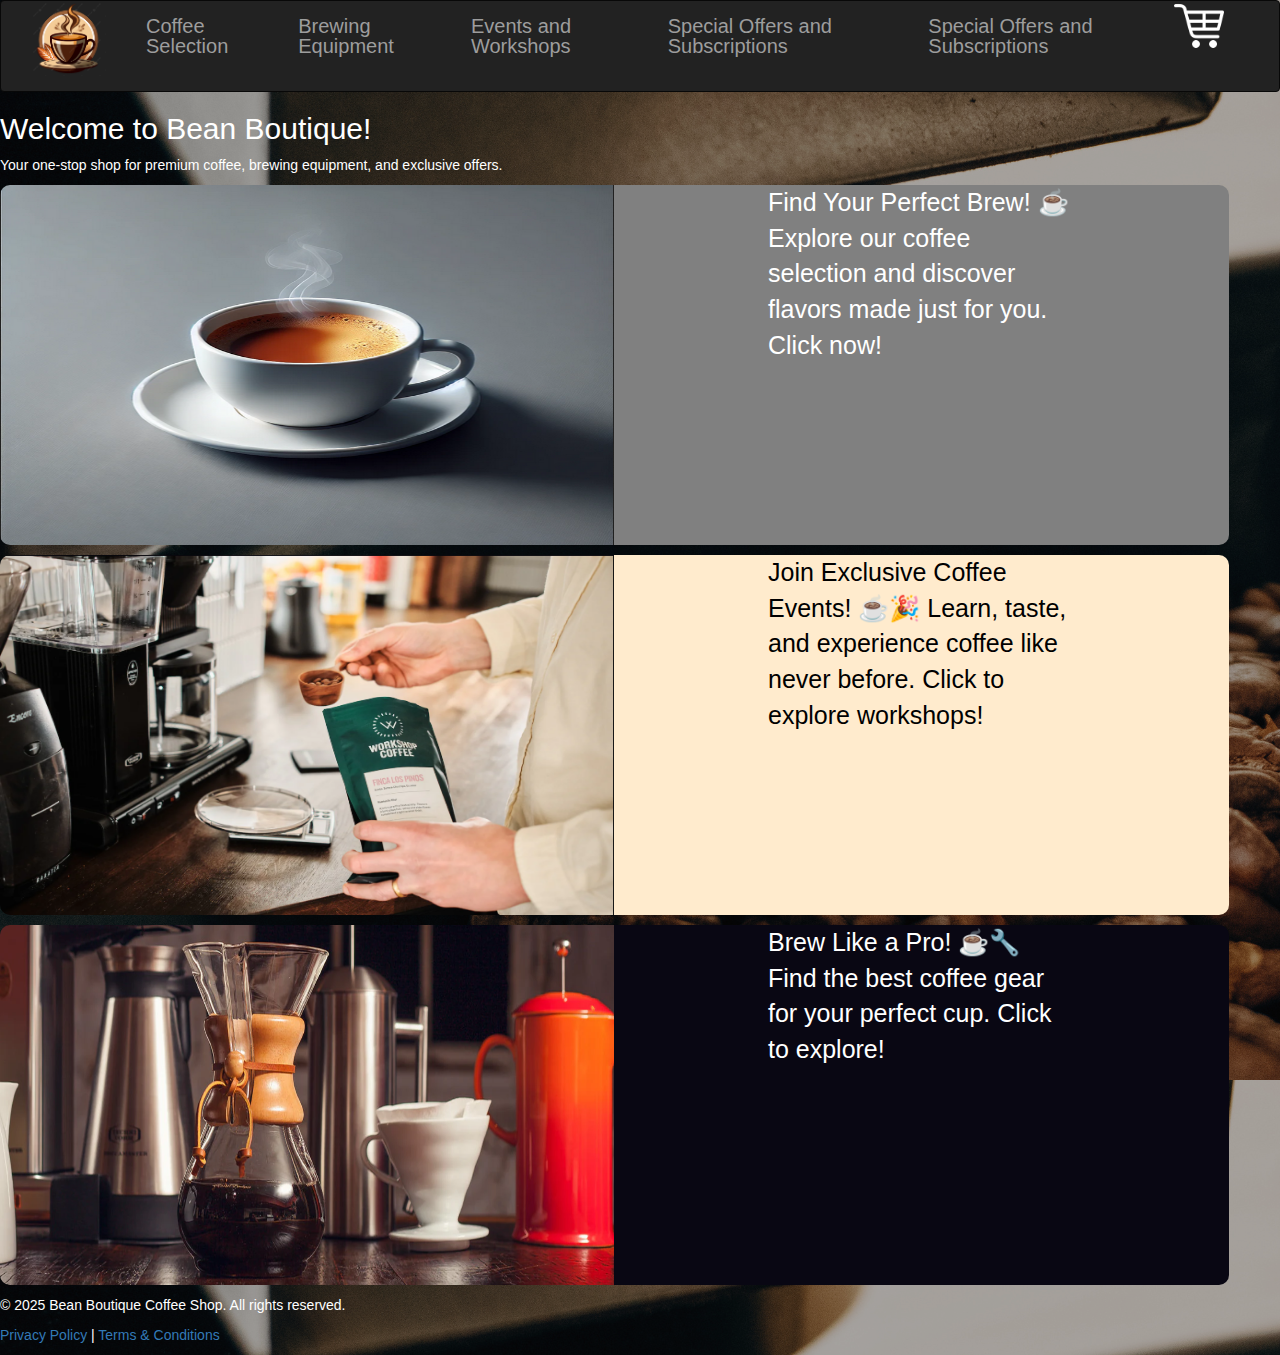
==== index.html @ 992406d1 "Add files via upload" ====
<!DOCTYPE html>
<html lang="en">

<head>
    <meta charset="UTF-8">
    <meta name="viewport" content="width=device-width, initial-scale=1.0">
    <meta http-equiv="X-UA-Compatible" content="ie=edge">
    <title>Bean Boutique Coffee Shop</title>
	<script src="Js/script.js"></script>
    <link rel="stylesheet" href="Css/styles.css"> 
	
	<link rel="stylesheet" href="https://maxcdn.bootstrapcdn.com/bootstrap/3.4.1/css/bootstrap.min.css">
  <script src="https://ajax.googleapis.com/ajax/libs/jquery/3.7.1/jquery.min.js"></script>
  <script src="https://maxcdn.bootstrapcdn.com/bootstrap/3.4.1/js/bootstrap.min.js"></script>
</head>

<body class="equipment">
    <!-- Header Section -->
    <header>        

	<nav class="navbar navbar-inverse">
	  <div class="container-fluid">
		<div class="navbar-header">
		  <button type="button" class="navbar-toggle" data-toggle="collapse" data-target="#myNavbar">
			<span class="icon-bar"></span>
			<span class="icon-bar"></span>
			<span class="icon-bar"></span>                        
		  </button>		  
		</div>
		<div class="collapse navbar-collapse" id="myNavbar">
		  <ul class="nav navbar-nav">
			<li class="active">
				<div class="banner">
				<a href="index.html"><img src="Pics/coffee-logo.png"></img></a>
				</div>
			</li>
			<li><a href="Pages/coffee-selection.html">Coffee Selection</a></li>
			<li><a href="Pages/brewing-equipment.html">Brewing Equipment</a></li>
			<li><a href="Pages/events-workshops.html">Events and Workshops</a></li>
			<li><a href="Pages/special-offers.html">Special Offers and Subscriptions</a></li>
			<li><a href="Pages/special-offers.html">Special Offers and Subscriptions</a></li>
			<li>
				<div class="cart">
					<a href="Pages/shopping-cart.html">
					<img src="Pics/shopping-cart-icon.png" alt=""></a>
				</div>
			<li>
		  </ul>
		  
		</div>
	  </div>
	</nav>

    </header>

    <!-- Main Content Section -->
    <main>
        <!-- Hero Section with Image -->
        <section class="hero">
            <h2>Welcome to Bean Boutique!</h2>
            <p>Your one-stop shop for premium coffee, brewing equipment, and exclusive offers.</p>
            <div class="card">
				<img src="Pics/coffee.png" alt="Coffee Shop" />
				<div class="content">
						<p>Find Your Perfect Brew! ☕ Explore our coffee selection and discover flavors made just for you. Click now!
					</p>
				</div>
			</div>
			<div class="card">
				<img src="Pics/workshop.png">
				<div class="content" style="background-color: blanchedalmond">
					<p><span>Join Exclusive Coffee Events! ☕🎉 Learn, taste, and experience coffee like never before. Click to explore workshops!</span></p>
				</div>
			</div>
			<div class="card">
				<img src="Pics/brewing.png">
				<div class="content" style="background-color: rgb(9, 7, 19)">
					<p style="color: white">Brew Like a Pro! ☕🔧 Find the best coffee gear for your perfect cup. Click to explore!</p>
				</div>
			</div>
			
        </section>

    
	<!-- The Modal -->
<div id="myModal" class="modal">

  <!-- Modal content -->
  <div class="modal-content">
    <span class="close">&times;</span>
    <h2>JOIN OUR NEWSLETTER</h2>
    <p>Enjoy 10% off your first order of coffee</p>
    
    <form action="#">
  	<label for="email">Email:</label>
  	<input type="text" id="email" name="email"><br><br>
  	<input type="submit" value="Submit">
	</form>
  </div>

</div>
    

    <!-- Footer Section -->
    <footer>
        <p>&copy; 2025 Bean Boutique Coffee Shop. All rights reserved.</p>
        <p><a href="privacy-policy.html">Privacy Policy</a> | <a href="terms.html">Terms & Conditions</a></p>
    </footer>

</body>

</html>
---- Css/styles.css ----
/*Global styles*/

header {
	display: flex;
	justify-content: space-between;
}

body {
	background-image: url('../Pics/coffee-bg.png');
	background-size: auto;
	color: white;
}

html body p {
	color: white;
}
html body h2 {
	color: white;
}


div.banner img {
	width: 75px;
}		
div.banner {
	margin-bottom: 40px;
}

nav {
	display: flex;
	justify-content: space-around;
}
nav ul {
	display: flex;
	margin-left: -120px;
	/*flex-direction: row;*/
}

nav ul a {
	text-decoration: none;
	margin-right: 25px;
	color: white;
	font-size: 20px;
}
nav ul {
	text-decoration: none;
	list-style: none;
}
nav ul a:hover {
	color: green
}

nav .cart img {
	width: 50px;
}

a:hover {
	color: pink;
}

div.content {
	width: 38vw;
	background-color: red;
}

div.card {
	display: flex;
	margin-bottom: 10px;
}

div.card img {
	border-top-left-radius: 10px;
	border-bottom-left-radius: 10px;
}


div.card span {color: black;}
div.content {
	background-color: grey;
	width: 48vw;	
	border-top-right-radius: 10px;
	border-bottom-right-radius: 10px;
}	

div.banner {
	display: flex;
	height: 50px;
	justify-content: space-between;
}

main section.hero div.card img {
	width: 48vw;
	height: 40vh;
}

main section.hero div.card div.content {
		
}

div.content {
	display: flex;
	align-content: center;
	font-size: 25px;
	justify-content: center;
}
div.content p {
	width: 50%;
}
/* The Modal (background) */
.modal {
  display: none; /* Hidden by default */
  position: fixed; /* Stay in place */
  z-index: 1; /* Sit on top */
  padding-top: 100px; /* Location of the box */
  left: 0;
  top: 0;
  width: 100%; /* Full width */
  height: 100%; /* Full height */
  overflow: auto; /* Enable scroll if needed */
  background-color: rgb(0,0,0); /* Fallback color */
  background-color: rgba(0,0,0,0.4); /* Black w/ opacity */
}

/* Modal Content */
.modal-content {
  background-color: #fefefe;
  margin: auto;
  padding: 20px;
  border: 1px solid #888;
  width: 80%;
}

/* The Close Button */
.close {
  color: #aaaaaa;
  float: right;
  font-size: 28px;
  font-weight: bold;
}

.close:hover,
.close:focus {
  color: #000;
  text-decoration: none;
  cursor: pointer;
}

.block {
	display: block;
}

div.menu {
	display: flex;
	justify-content: space-around;
	align-items: center;
	flex-direction: row;
}
div.menu div.left-drink, div.right-drink {
	display: flex;
	flex-direction: row;
	align-items: center;
}
div.menu img {
	width: 150px;
	height: 150px;
	border-radius: 50%;
	margin-top: 30px;
	margin-left: 10px;
	margin-right: 20px;
	transition: all 0.15s ease-in;
}

div.menu img:hover {
	border: 5px solid green;
}
div.menu div.drink-item:hover {
	box-shadow:3px 3px olive;
	width: 610px;
}

div.menu div.drink-item {
	border: 2px solid green;
	width: 600px;
	height: 400px;
	margin-bottom: 20px;
	transition: all 0.15s ease-in;
}
div.menu div.drink-item {
	margin-right: 20px;
	padding: 10px;
}

div.drink-item {
	display: flex;
	background-color: #ebab34;
}
div.drink-item div.coffee-info p {
		margin-bottom: 40px;
		font-size: 20px;
}
div.drink-item span {
	color: green;
	font-weight: 900;
}

div.menu .drink-item.brewing {
	width: 900px;
	overflow: hidden;
}
div.menu .drink-item.brewing:hover {
	height: 590px;	
	width: 910px;
}

div.brewing-info{
	display: none;
}

div.drink-item:hover .brewing-info{
	display: block;
}

div.equipment.menu {
	display: flex;
	flex-direction: column;
}

/*EVENTS AND WORKSHOP PAGE*/
body.events {
	background-image: url('../Pics/events-bg.png');
	background-size: cover;
}	

div.intro-card {
	margin-top: 30px;
	display: flex;
	flex-direction: column;
	align-items: center;
}
div.intro-card img {
	width: 98vw;
	height: 600px;
	overflow: hide;
	transition: all 0.15s ease-in;
}
div.intro-card img:hover {
	box-shadow: 3px 3px olive;
	width: 98%;
}

/*Shopping Cart Page*/
table.table.table-dark tbody div.drink-item.cart img {
	width: 20%;
	height: 20%;
	border-radius: 50%;
}
table.table.table-dark tbody div.drink-item.cart {
	width: 400px;
	border-radius: 10%;
}
main h1 {
	color: white;
}
ul.nav.navbar-nav{
	display: flex;
	flex-direction: row;
} 




/* MEDIA QUERIES */
@media only screen and (max-width: 1300px) {
	div.menu div.left-drink, div.right-drink {
		display: flex;
		flex-direction: column;
	}
}


@media only screen and (max-width: 650px) {
	div.card img {
		display:  none;
	}
	div.card div.content {
		width: 80%;
	}
	
	div.menu {
		display: flex;
	}  
	
}
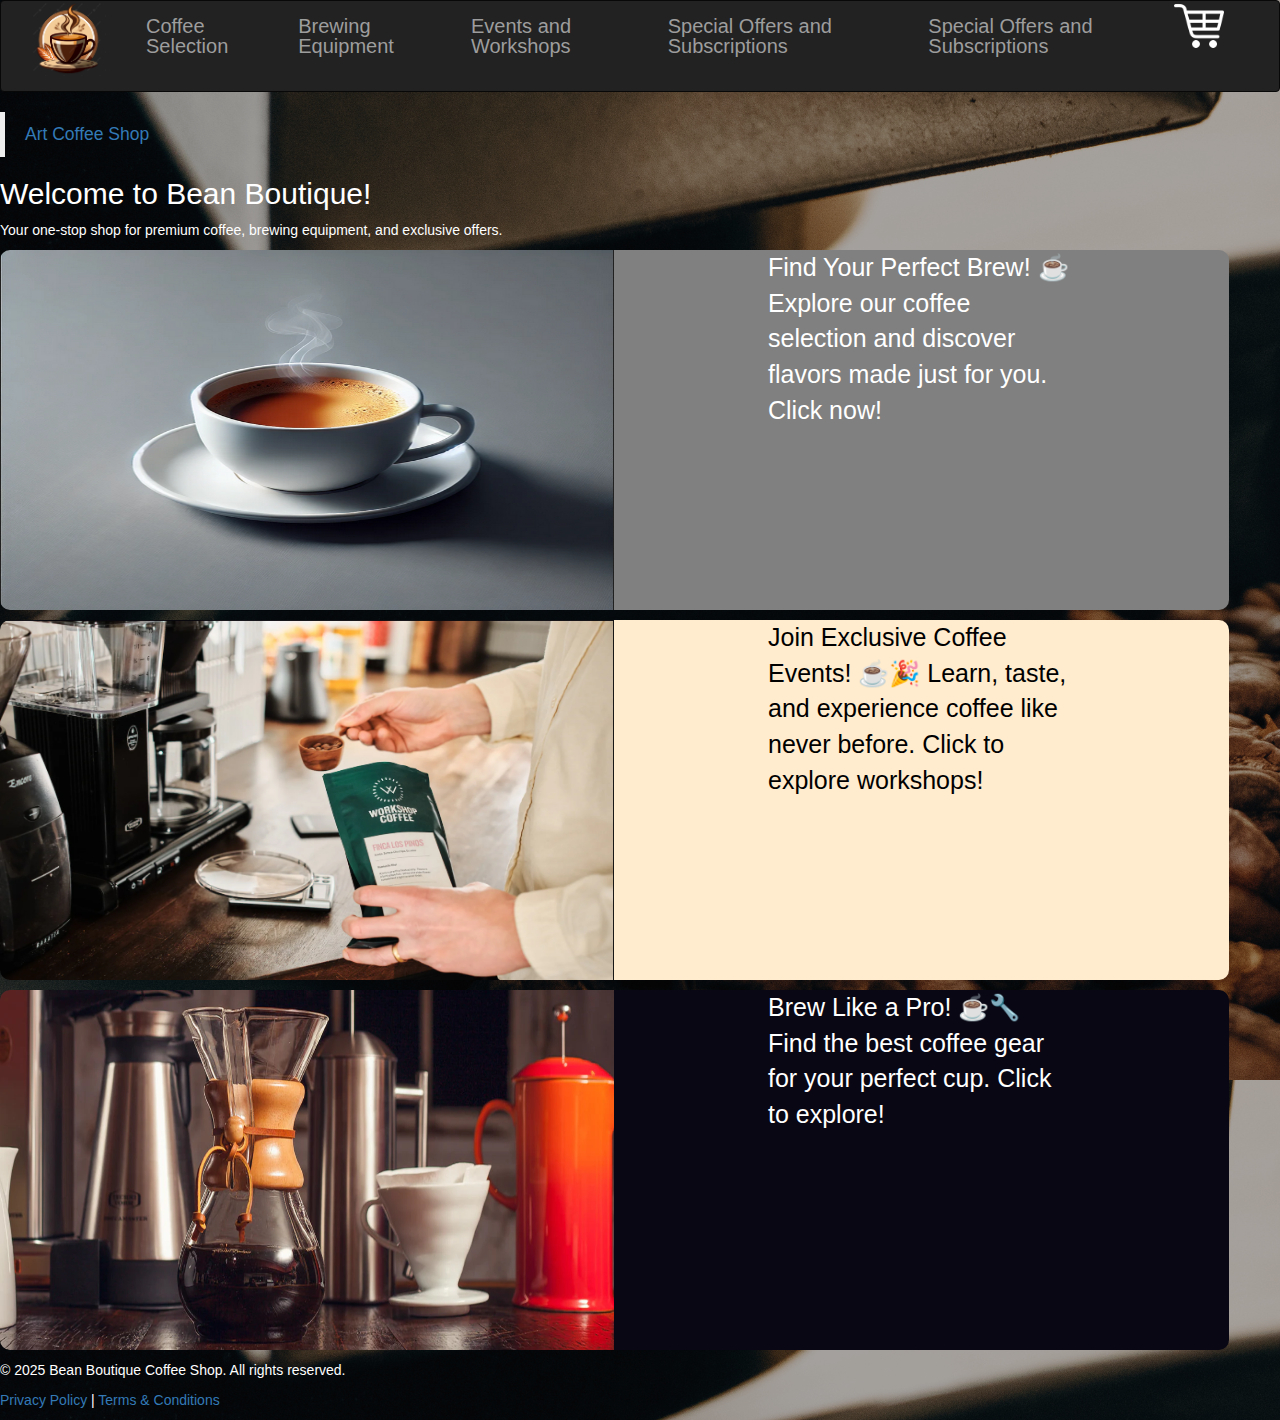
==== commit d6b65455: "Update index.html" ====
--- a/index.html
+++ b/index.html
@@ -55,6 +55,7 @@
 
     <!-- Main Content Section -->
     <main>
+	<div class="fb-page" data-href="https://www.facebook.com/artcoffeeshop2020" data-tabs="timeline" data-width="" data-height="" data-small-header="false" data-adapt-container-width="true" data-hide-cover="false" data-show-facepile="false"><blockquote cite="https://www.facebook.com/artcoffeeshop2020" class="fb-xfbml-parse-ignore"><a href="https://www.facebook.com/artcoffeeshop2020">Art Coffee Shop</a></blockquote></div>
         <!-- Hero Section with Image -->
         <section class="hero">
             <h2>Welcome to Bean Boutique!</h2>
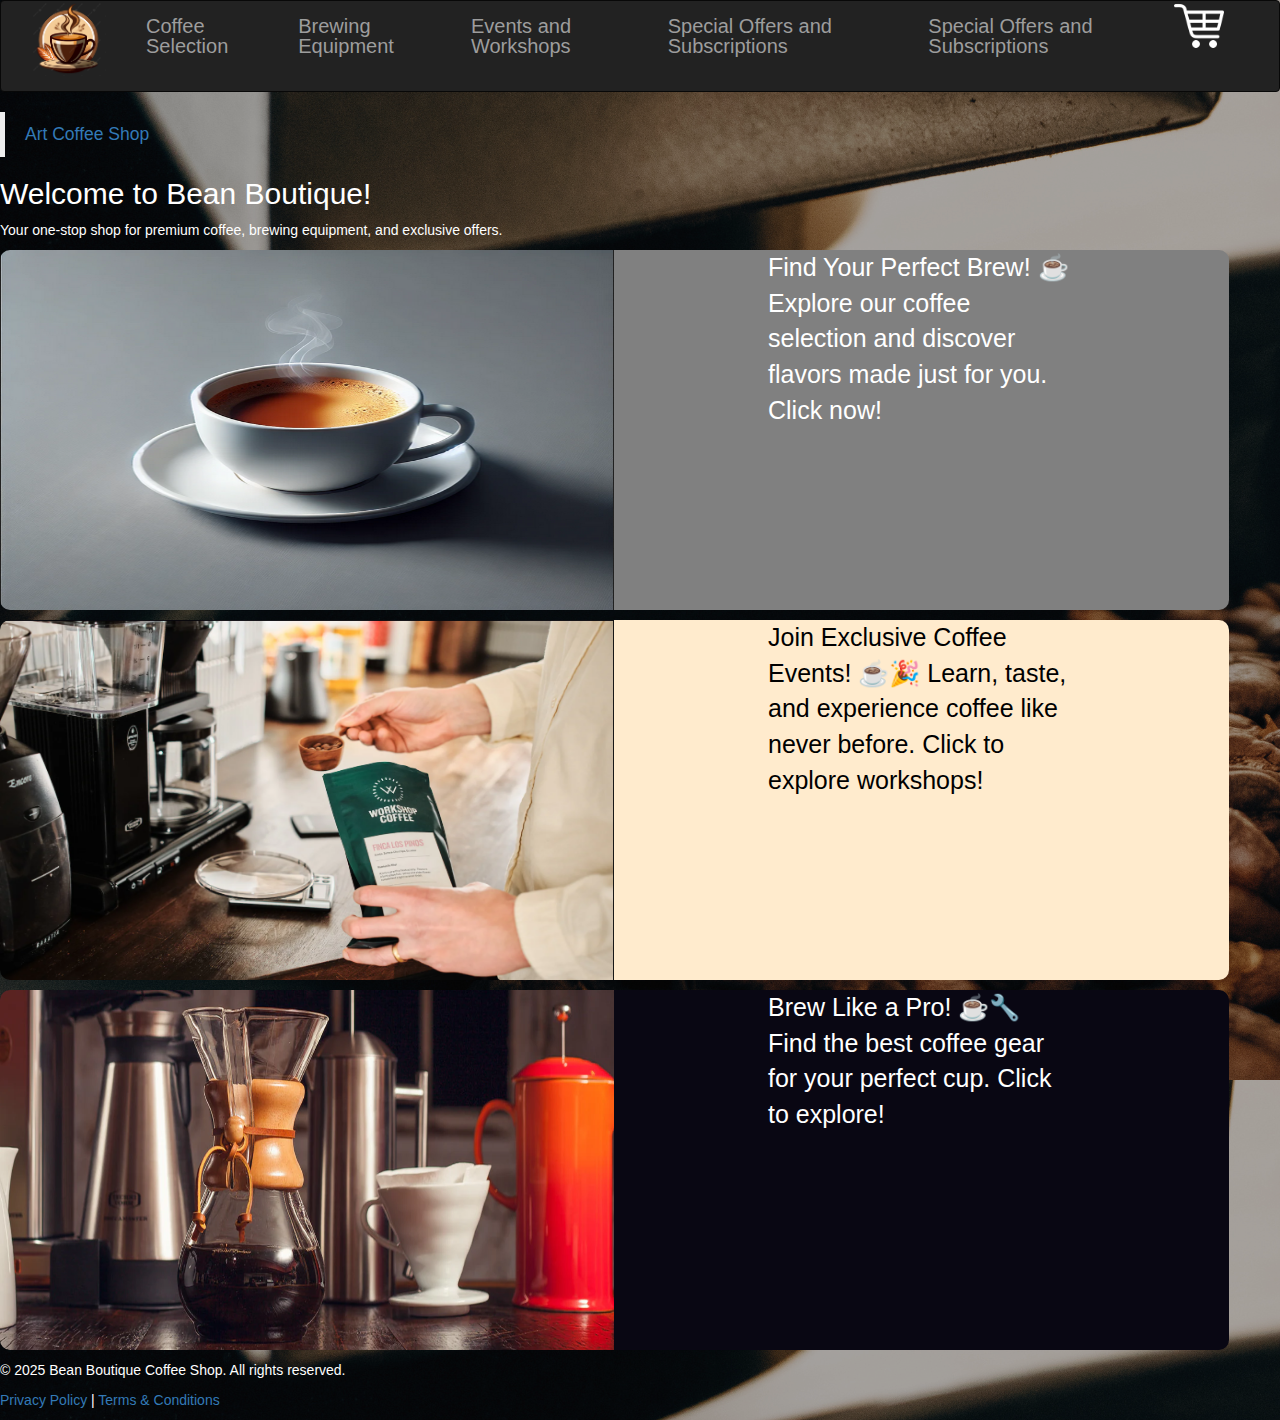
==== commit 7ec96bbf: "Update index.html" ====
--- a/index.html
+++ b/index.html
@@ -12,6 +12,9 @@
 	<link rel="stylesheet" href="https://maxcdn.bootstrapcdn.com/bootstrap/3.4.1/css/bootstrap.min.css">
   <script src="https://ajax.googleapis.com/ajax/libs/jquery/3.7.1/jquery.min.js"></script>
   <script src="https://maxcdn.bootstrapcdn.com/bootstrap/3.4.1/js/bootstrap.min.js"></script>
+
+	<div id="fb-root"></div>
+<script async defer crossorigin="anonymous" src="https://connect.facebook.net/en_US/sdk.js#xfbml=1&version=v22.0"></script>
 </head>
 
 <body class="equipment">
